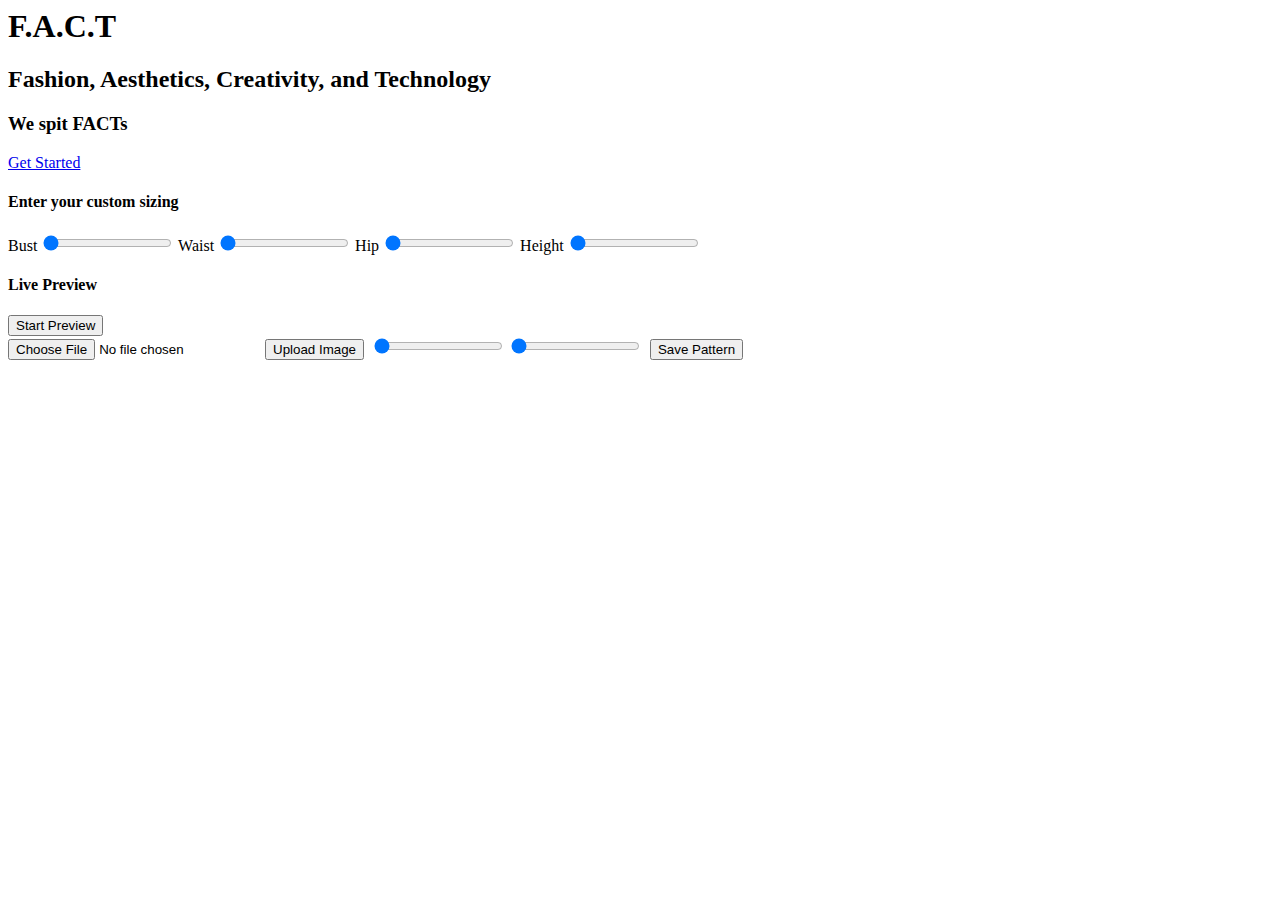
==== frontend/index.html @ d7fb8952 "Merge branch 'main' of https://github.com/Blobtoe/F.A.C.T djkjkj" ====
<html>
    <head>
        <script src="stencilCalculations.js"></script>
        <script src="https://cdn.socket.io/4.8.1/socket.io.min.js" integrity="sha384-mkQ3/7FUtcGyoppY6bz/PORYoGqOl7/aSUMn2ymDOJcapfS6PHqxhRTMh1RR0Q6+" crossorigin="anonymous"></script>
        <script src="videoReceiver.js"></script>
        <script src="imageTiling.js"></script>
        <script src="https://unpkg.com/@tailwindcss/browser@4"></script>
    </head>

    <body class="bg-[#fdc5f5]">
        <div id="home" class="h-screen text-center">
            <h1 class="text-9xl text-center pt-70">
                F.A.C.T
            </h1>
            <h2 class="text-7xl">
                Fashion, Aesthetics, Creativity, and Technology
            </h2>
            <h3 class="text-5xl py-10">
                We spit FACTs
            </h3>
            <a href="#sizing" class="text-4xl border-2 rounded border-[#b388eb] bg-[#b388eb]">
                Get Started
            </a>
        </div>


        <div id="sizing" class="text-center h-screen">
            <h4 class="text-4xl text-center pt-10">
                Enter your custom sizing
            </h4>
            <div class="px-50">
                <label for="bust">Bust</label>
                <input class="w-full mb-10" type="range" id="bust" name="bust" min="28" max="60" value="28">
                <label for="waist">Waist</label>
                <input class="w-full mb-10" type="range" id="waist" name="waist" min="20" max="50" value="20">
                <label for="hip">Hip</label>
                <input class="w-full mb-10" type="range" id="hip" name="hip" min="30" max="60" value="30">
                <label for="height">Height</label>
                <input class="w-full" type="range" id="height" name="height" min="4" max="7" value="4">
            </div>
        </div>


        <div id="preview" class="h-screen">
            <h4 class="text-4xl text-center pt-10">
                Live Preview
            </h4>
            <button onclick="startCamera()">Start Preview</button>
            <img id="video" src="">
        </div>


        <div id="tiling" class="h-screen">
            <input type="file" id="file_upload" accept="image/*">
            <button onclick="uploadImage()">Upload Image</button>
            <img id="tile_base" src="">
            <input type="range" id="tile_x" name="tile_x" min="1" max="5" value="1" onchange="updateTile()">
            <input type="range" id="tile_y" name="tile_y" min="1" max="5" value="1" onchange="updateTile()">
            <img id="tile_image" src="">
            <button onclick="savePattern()">Save Pattern</button>
        </div>
    </body>
</html>

<style>
    html {
        scroll-behavior: smooth;
    }
</style>
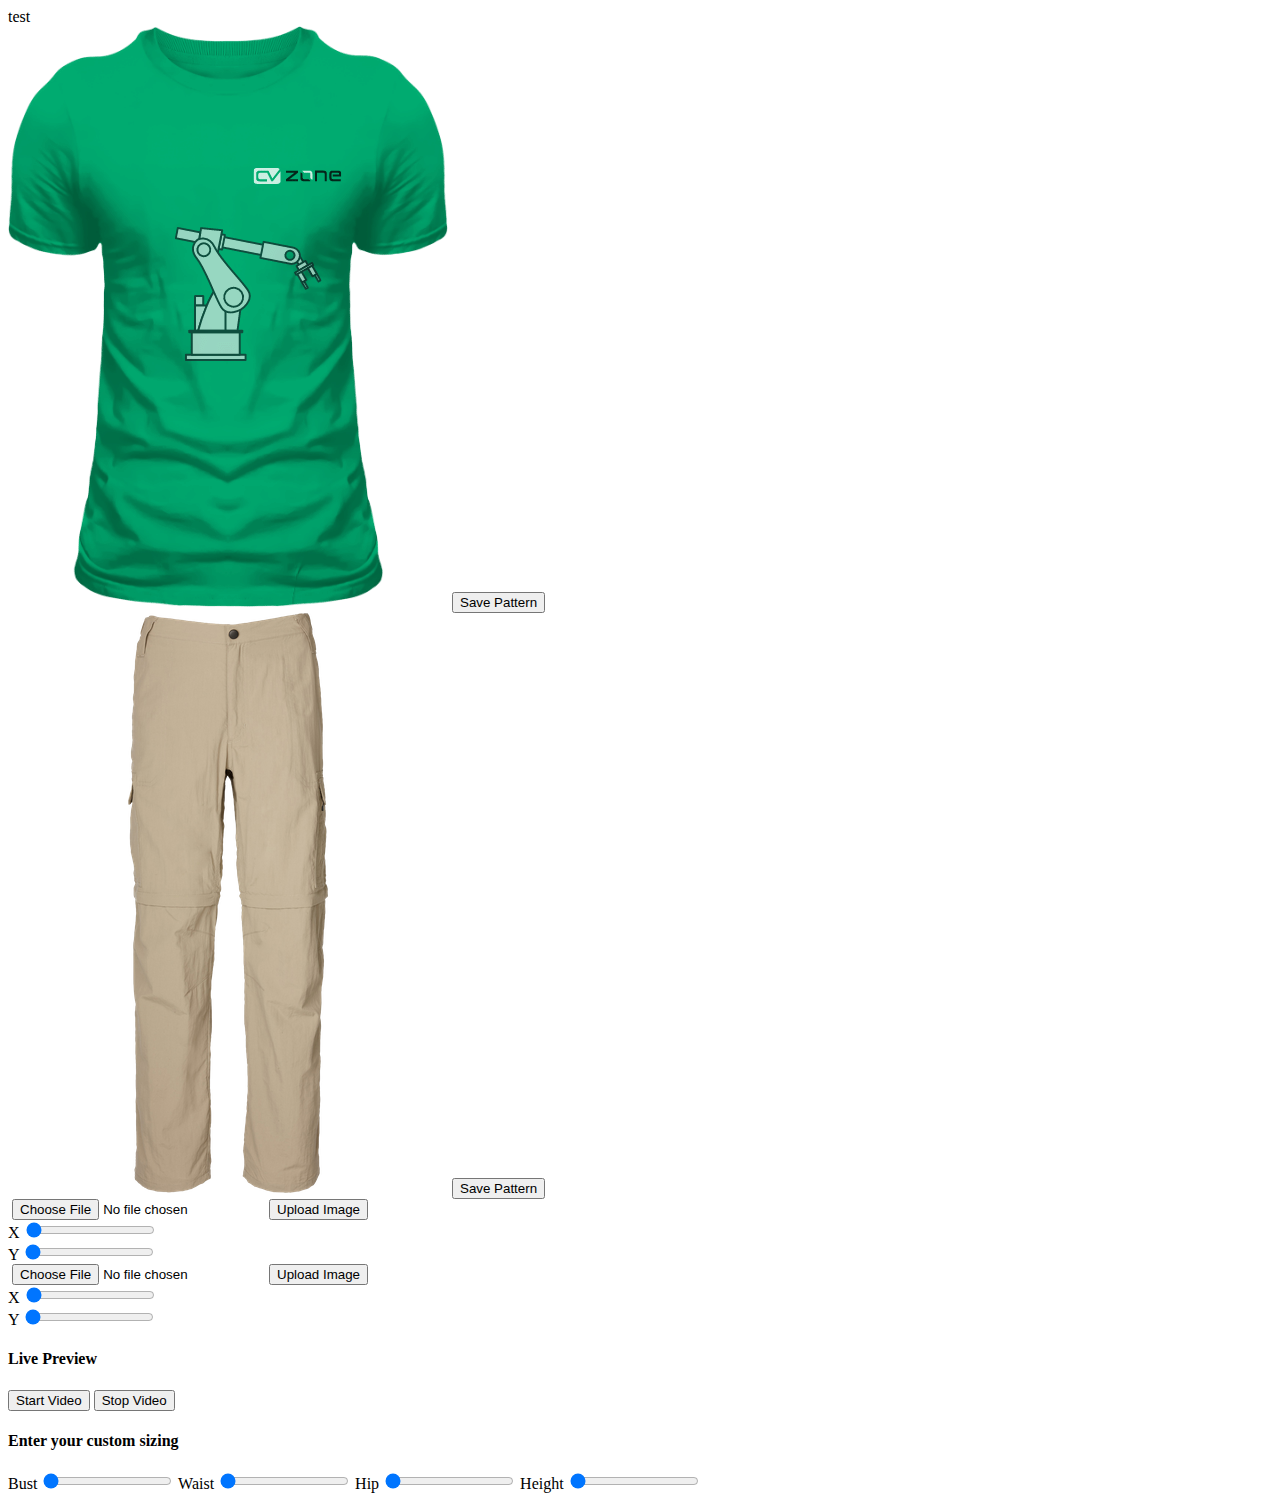
==== commit 65fa89a0: "Merge branch 'main' of https://github.com/Blobtoe/F.A.C.T" ====
--- a/frontend/index.html
+++ b/frontend/index.html
@@ -9,7 +9,23 @@
 
     <body class="bg-[#fdc5f5]">
         <div id="home" class="h-screen text-center">
-            <h1 class="text-9xl text-center pt-70">
+
+            <div>
+                <div>
+                    <!-- left -->
+                </div>
+                <div>
+                    <!-- right -->
+                     <div>
+                        <div>test</div>
+                     </div>
+                     <div>
+
+                     </div>
+                </div>
+            </div>
+
+            <!-- <h1 class="text-9xl text-center pt-70">
                 F.A.C.T
             </h1>
             <h2 class="text-7xl">
@@ -20,9 +36,67 @@
             </h3>
             <a href="#sizing" class="text-4xl border-2 rounded border-[#b388eb] bg-[#b388eb]">
                 Get Started
-            </a>
+            </a> -->
         </div>
 
+        <!-- 2x2 grid  -->
+        <div id="tiling" class="h-screen flex flex-row">
+            <div class="flex flex-col h-full w-1/3">
+                <div class="flex flex-col justify-center">
+                    <img id="shirt_image" class="m-auto max-h-80 max-w-full" src="assets/shirt.png">
+                    <button onclick="saveShirt()" class="">Save Pattern</button>
+                </div>
+                <div class="flex flex-col justify-center">
+                    <img id="pants_image" class="m-auto max-h-80 max-w-full" src="assets/pants.png">
+                    <button onclick="savePants()" class="text-center">Save Pattern</button>
+                </div>
+            </div>
+            <div>
+                <div class="flex flex-row items-center h-80">
+                    <div class="flex flex-col mr-10">
+                        <img id="tile_base_shirt" class="h-40" src="">
+                        <input type="file" id="tile_upload_shirt" accept="image/*">
+                        <button onclick="uploadShirt()">Upload Image</button>
+                    </div>
+                    <div class="flex flex-col">
+                        <div>
+                            <label for="tile_x_shirt">X</label>
+                            <input type="range" id="tile_x_shirt" name="tile_x_shirt" min="1" max="5" value="1" onchange="updateShirtTile()">
+                        </div>
+                        <div>
+                            <label for="tile_y_shirt">Y</label>
+                            <input type="range" id="tile_y_shirt" name="tile_y_shirt" min="1" max="5" value="1" onchange="updateShirtTile()">
+                        </div>
+                    </div>
+                </div>
+                <div class="flex flex-row items-center h-80">
+                    <div class="flex flex-col mr-10">
+                        <img id="tile_base_pants" class="h-40" src="">
+                        <input type="file" id="tile_upload_pants" accept="image/*">
+                        <button onclick="uploadPants()">Upload Image</button>
+                    </div>
+                    <div class="flex flex-col">
+                        <div>
+                            <label for="tile_x_pants">X</label>
+                            <input type="range" id="tile_x_pants" name="tile_x_pants" min="1" max="5" value="1" onchange="updatePantsTile()">
+                        </div>
+                        <div>
+                            <label for="tile_y_pants">Y</label>
+                            <input type="range" id="tile_y_pants" name="tile_y_pants" min="1" max="5" value="1" onchange="updatePantsTile()">
+                        </div>
+                    </div>
+                </div>
+            </div>
+        </div>
+
+        <div id="preview" class="h-screen w-1/4">
+            <h4 class="text-4xl text-center pt-10">
+                Live Preview
+            </h4>
+            <button onclick="startCamera()">Start Video</button>
+            <button onclick="stopCamera()">Stop Video</button>
+            <img id="video" src="">
+        </div>
 
         <div id="sizing" class="text-center h-screen">
             <h4 class="text-4xl text-center pt-10">
@@ -40,25 +114,6 @@
             </div>
         </div>
 
-
-        <div id="preview" class="h-screen">
-            <h4 class="text-4xl text-center pt-10">
-                Live Preview
-            </h4>
-            <button onclick="startCamera()">Start Preview</button>
-            <img id="video" src="">
-        </div>
-
-
-        <div id="tiling" class="h-screen">
-            <input type="file" id="file_upload" accept="image/*">
-            <button onclick="uploadImage()">Upload Image</button>
-            <img id="tile_base" src="">
-            <input type="range" id="tile_x" name="tile_x" min="1" max="5" value="1" onchange="updateTile()">
-            <input type="range" id="tile_y" name="tile_y" min="1" max="5" value="1" onchange="updateTile()">
-            <img id="tile_image" src="">
-            <button onclick="savePattern()">Save Pattern</button>
-        </div>
     </body>
 </html>
 
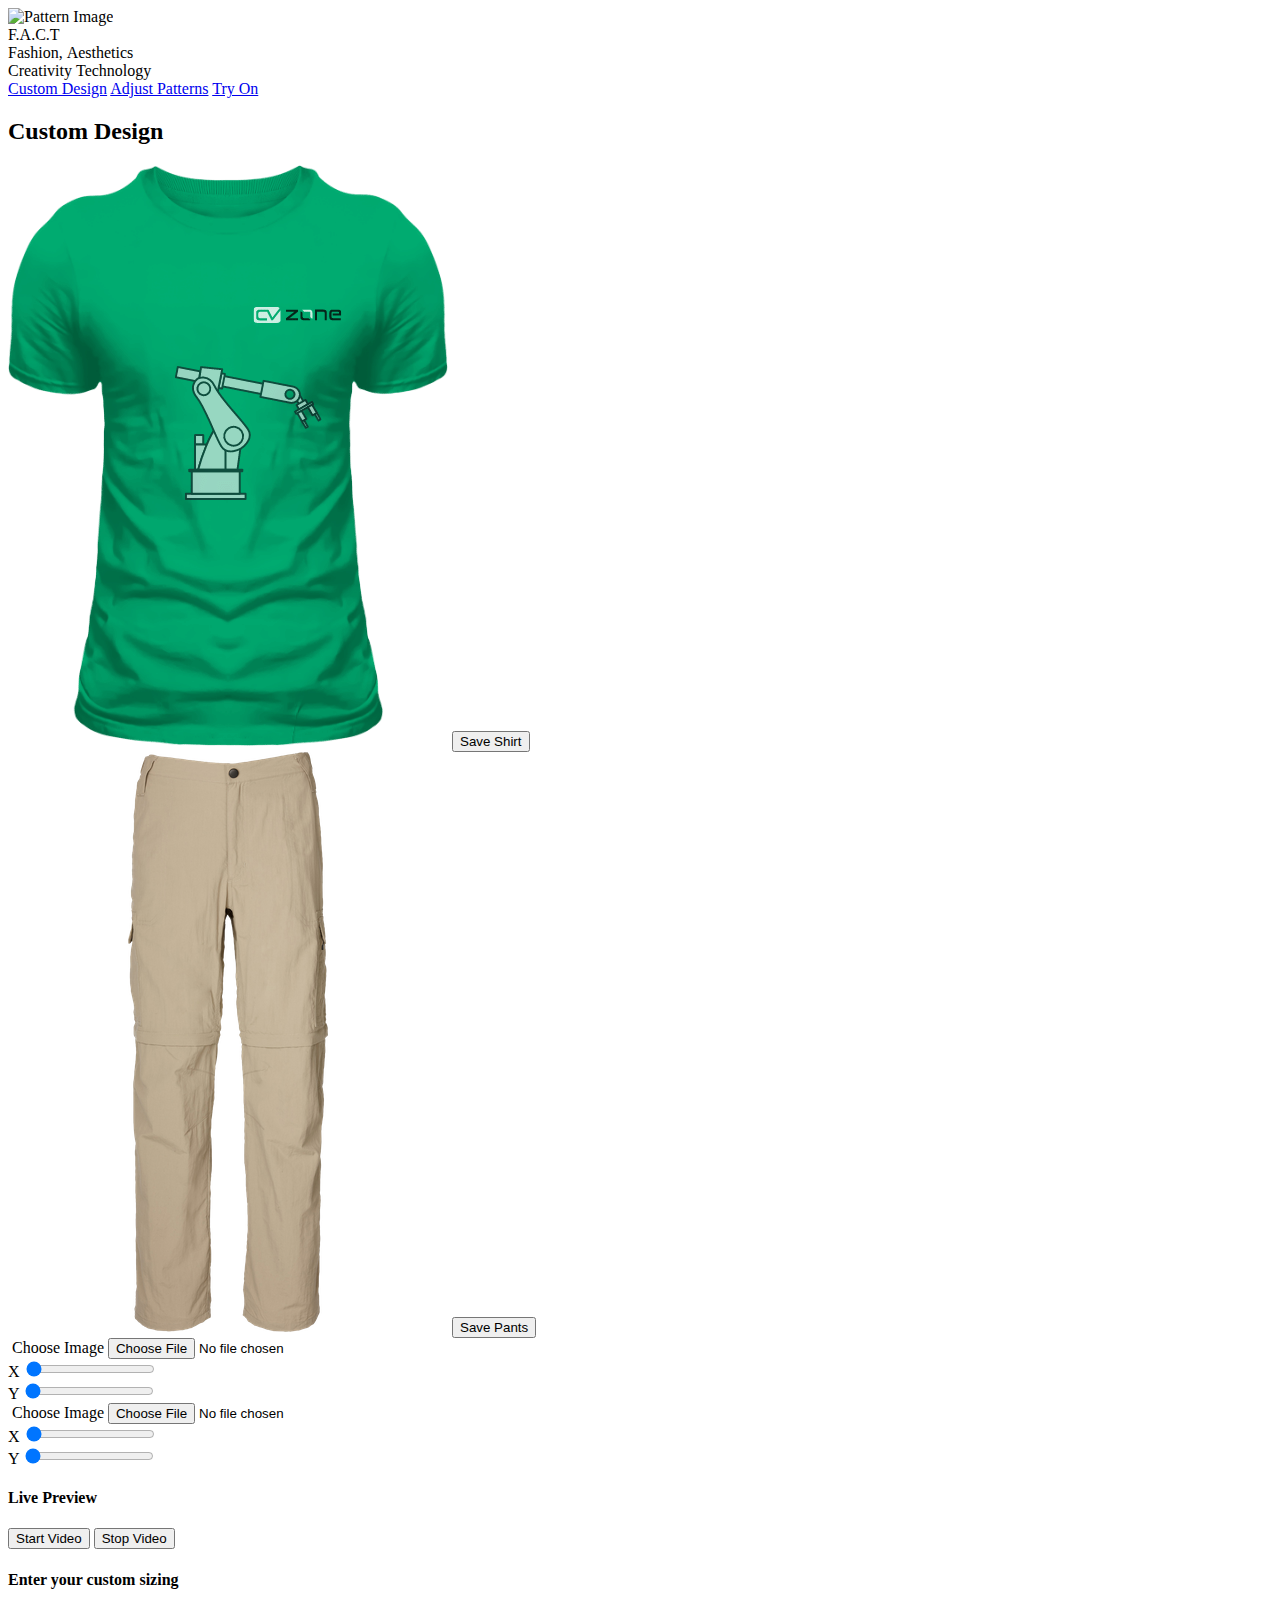
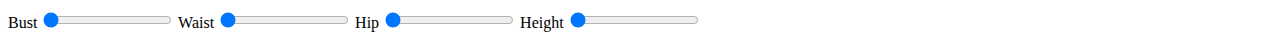
==== commit 1c919593: "frontend update" ====
--- a/frontend/index.html
+++ b/frontend/index.html
@@ -5,90 +5,86 @@
         <script src="videoReceiver.js"></script>
         <script src="imageTiling.js"></script>
         <script src="https://unpkg.com/@tailwindcss/browser@4"></script>
+        <link rel="stylesheet" href="home.css">
     </head>
 
-    <body class="bg-[#fdc5f5]">
-        <div id="home" class="h-screen text-center">
+    <body class="bg-[#ff82b2]">
+        <div id="home">
 
-            <div>
-                <div>
-                    <!-- left -->
+            <div class="container">
+                <div class="image-container">
+                    <img src="assets/icon.png" alt="Pattern Image">
+                    <div class="heart-icon"></div>
                 </div>
-                <div>
-                    <!-- right -->
-                     <div>
-                        <div>test</div>
-                     </div>
-                     <div>
-
-                     </div>
+                <div class="title-container">
+                    <div class="title">F.A.C.T</div>
+                    <div class="subtitle">
+                        Fashion,&nbsp;Aesthetics<br>Creativity&nbsp;Technology
+                    </div>
                 </div>
             </div>
-
-            <!-- <h1 class="text-9xl text-center pt-70">
-                F.A.C.T
-            </h1>
-            <h2 class="text-7xl">
-                Fashion, Aesthetics, Creativity, and Technology
-            </h2>
-            <h3 class="text-5xl py-10">
-                We spit FACTs
-            </h3>
-            <a href="#sizing" class="text-4xl border-2 rounded border-[#b388eb] bg-[#b388eb]">
-                Get Started
-            </a> -->
+            <div class="button-container">
+                <a href="#tiling" class="button">Custom Design</a>
+                <a href="#" class="button">Adjust&nbsp;Patterns</a>
+                <a href="#" class="button">Try&nbsp;On</a>
+            </div>
         </div>
 
         <!-- 2x2 grid  -->
-        <div id="tiling" class="h-screen flex flex-row">
-            <div class="flex flex-col h-full w-1/3">
-                <div class="flex flex-col justify-center">
-                    <img id="shirt_image" class="m-auto max-h-80 max-w-full" src="assets/shirt.png">
-                    <button onclick="saveShirt()" class="">Save Pattern</button>
+        <div id="tiling" class="bg-[#bb82b2]">
+            <h2 class="text-6xl text-center">Custom Design</h2>
+            <div class="h-screen flex flex-row">
+                <div class="flex flex-col h-full w-1/3">
+                    <div class="flex flex-col justify-center">
+                        <img id="shirt_image" class="m-auto max-h-80 max-w-full" src="assets/shirt.png">
+                        <button onclick="saveShirt()" class="text-center bg-[#ffb6c1] m-auto p-1 rounded-lg my-2">Save Shirt</button>
+                    </div>
+                    <div class="flex flex-col justify-center">
+                        <img id="pants_image" class="m-auto max-h-80 max-w-full" src="assets/pants.png">
+                        <button onclick="savePants()" class="text-center bg-[#ffb6c1] m-auto p-1 rounded-lg mt-2">Save Pants</button>
+                    </div>
                 </div>
-                <div class="flex flex-col justify-center">
-                    <img id="pants_image" class="m-auto max-h-80 max-w-full" src="assets/pants.png">
-                    <button onclick="savePants()" class="text-center">Save Pattern</button>
-                </div>
-            </div>
-            <div>
-                <div class="flex flex-row items-center h-80">
-                    <div class="flex flex-col mr-10">
-                        <img id="tile_base_shirt" class="h-40" src="">
-                        <input type="file" id="tile_upload_shirt" accept="image/*">
-                        <button onclick="uploadShirt()">Upload Image</button>
+                <div>
+                    <div class="flex flex-row items-center h-80">
+                        <div class="flex flex-col mr-10">
+                            <img id="tile_base_shirt" class="h-50 w-50 border-red-500 border-2" src="">
+                            <label for="tile_upload_shirt" class="text-center bg-[#ffb6c1] rounded-lg mx-5 my-2">Choose Image</label>
+                            <input type="file" id="tile_upload_shirt" class="hidden" accept="image/*" onchange="uploadShirt()">
+                            <!-- <button onclick="uploadShirt()">Tile Image</button> -->
+                        </div>
+                        <div class="flex flex-col bg-[#ffb6c1] rounded-lg p-5">
+                            <div class="pb-2">
+                                <label for="tile_x_shirt">X</label>
+                                <input type="range" id="tile_x_shirt" name="tile_x_shirt" min="1" max="5" value="1" onchange="updateShirtTile()">
+                            </div>
+                            <div>
+                                <label for="tile_y_shirt">Y</label>
+                                <input type="range" id="tile_y_shirt" name="tile_y_shirt" min="1" max="5" value="1" onchange="updateShirtTile()">
+                            </div>
+                        </div>
                     </div>
-                    <div class="flex flex-col">
-                        <div>
-                            <label for="tile_x_shirt">X</label>
-                            <input type="range" id="tile_x_shirt" name="tile_x_shirt" min="1" max="5" value="1" onchange="updateShirtTile()">
+                    <div class="flex flex-row items-center h-80">
+                        <div class="flex flex-col mr-10">
+                            <img id="tile_base_pants" class="h-50 w-50 border-red-500 border-2" src="">
+                            <label for="tile_upload_pants" class="text-center bg-[#ffb6c1] rounded-lg mx-5 my-2">Choose Image</label>
+                            <input type="file" id="tile_upload_pants" accept="image/*" onchange="uploadPants()" class="hidden">
+                            <!-- <button onclick="uploadPants()">Upload Image</button> -->
                         </div>
-                        <div>
-                            <label for="tile_y_shirt">Y</label>
-                            <input type="range" id="tile_y_shirt" name="tile_y_shirt" min="1" max="5" value="1" onchange="updateShirtTile()">
+                        <div class="flex flex-col bg-[#ffb6c1] rounded-lg p-5">
+                            <div>
+                                <label for="tile_x_pants">X</label>
+                                <input type="range" id="tile_x_pants" name="tile_x_pants" min="1" max="5" value="1" onchange="updatePantsTile()">
+                            </div>
+                            <div>
+                                <label for="tile_y_pants">Y</label>
+                                <input type="range" id="tile_y_pants" name="tile_y_pants" min="1" max="5" value="1" onchange="updatePantsTile()">
+                            </div>
                         </div>
                     </div>
                 </div>
-                <div class="flex flex-row items-center h-80">
-                    <div class="flex flex-col mr-10">
-                        <img id="tile_base_pants" class="h-40" src="">
-                        <input type="file" id="tile_upload_pants" accept="image/*">
-                        <button onclick="uploadPants()">Upload Image</button>
-                    </div>
-                    <div class="flex flex-col">
-                        <div>
-                            <label for="tile_x_pants">X</label>
-                            <input type="range" id="tile_x_pants" name="tile_x_pants" min="1" max="5" value="1" onchange="updatePantsTile()">
-                        </div>
-                        <div>
-                            <label for="tile_y_pants">Y</label>
-                            <input type="range" id="tile_y_pants" name="tile_y_pants" min="1" max="5" value="1" onchange="updatePantsTile()">
-                        </div>
-                    </div>
-                </div>
-            </div>
+            </div>    
         </div>
-
+        
         <div id="preview" class="h-screen w-1/4">
             <h4 class="text-4xl text-center pt-10">
                 Live Preview
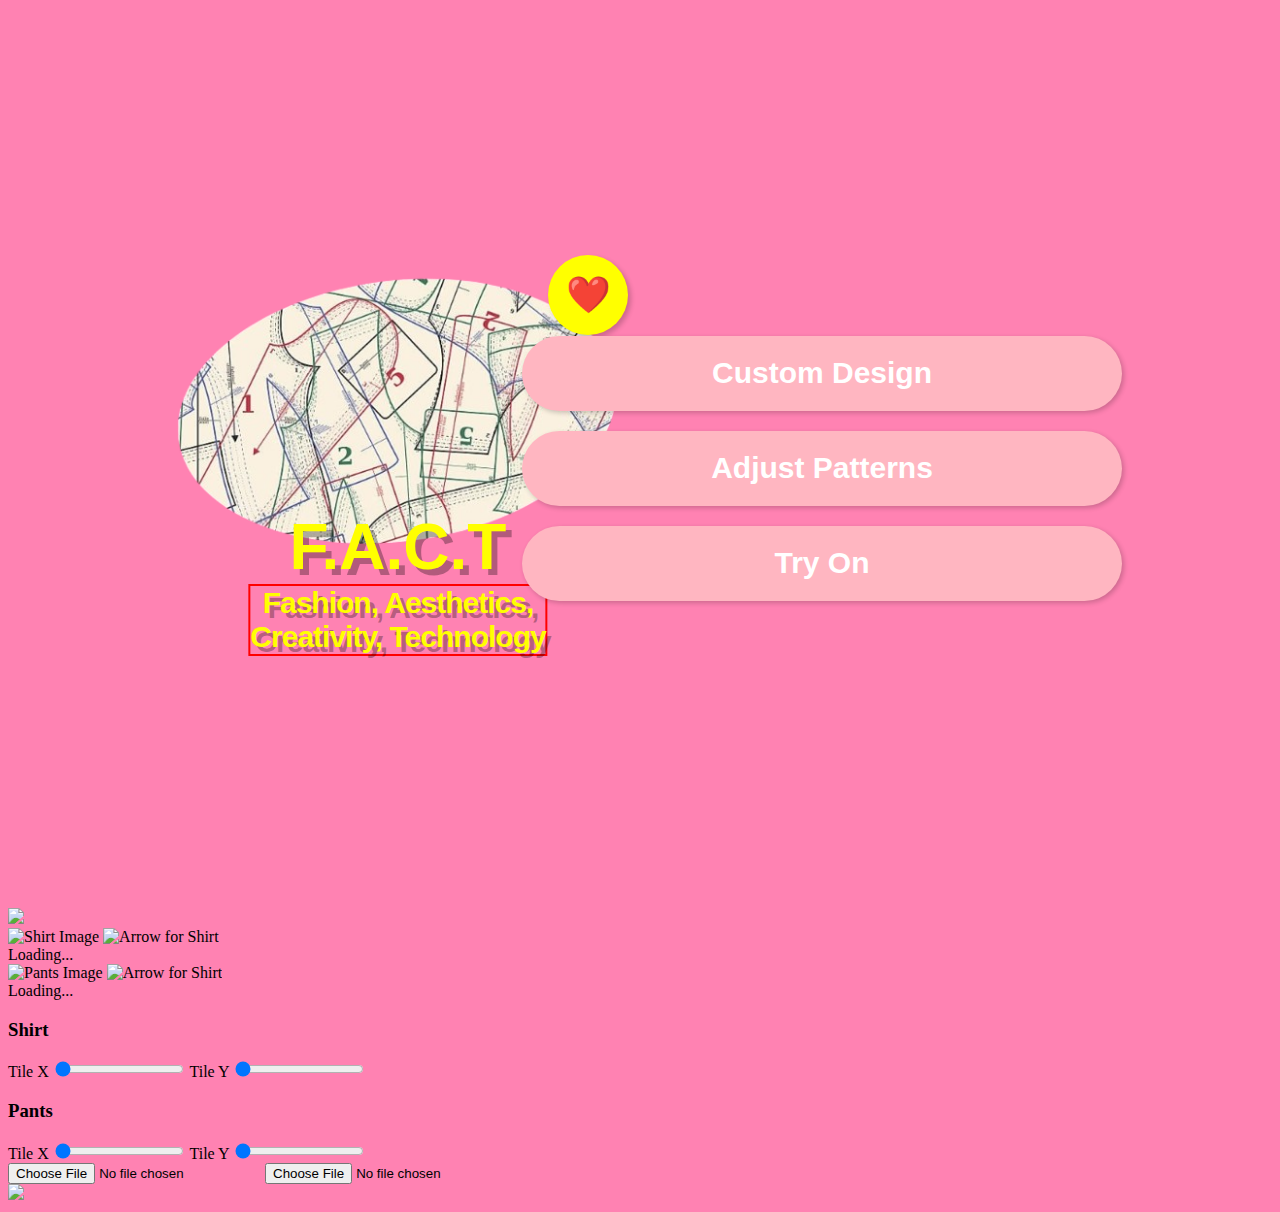
==== commit b466cab5: "adding dividers" ====
--- a/frontend/index.html
+++ b/frontend/index.html
@@ -1,120 +1,86 @@
-<html>
-    <head>
-        <script src="stencilCalculations.js"></script>
-        <script src="https://cdn.socket.io/4.8.1/socket.io.min.js" integrity="sha384-mkQ3/7FUtcGyoppY6bz/PORYoGqOl7/aSUMn2ymDOJcapfS6PHqxhRTMh1RR0Q6+" crossorigin="anonymous"></script>
-        <script src="videoReceiver.js"></script>
-        <script src="imageTiling.js"></script>
-        <script src="https://unpkg.com/@tailwindcss/browser@4"></script>
-        <link rel="stylesheet" href="home.css">
-    </head>
-
-    <body class="bg-[#ff82b2]">
-        <div id="home">
-
-            <div class="container">
-                <div class="image-container">
-                    <img src="assets/icon.png" alt="Pattern Image">
-                    <div class="heart-icon"></div>
-                </div>
-                <div class="title-container">
-                    <div class="title">F.A.C.T</div>
-                    <div class="subtitle">
-                        Fashion,&nbsp;Aesthetics<br>Creativity&nbsp;Technology
-                    </div>
-                </div>
-            </div>
-            <div class="button-container">
-                <a href="#tiling" class="button">Custom Design</a>
-                <a href="#" class="button">Adjust&nbsp;Patterns</a>
-                <a href="#" class="button">Try&nbsp;On</a>
+<!DOCTYPE html>
+<html lang="en">
+<head>
+  <link href="https://fonts.googleapis.com/css2?family=Caveat&display=swap" rel="stylesheet">
+  <link rel="stylesheet" href="home.css">
+  <link rel="stylesheet" href="wardrobe.css">
+  <meta charset="UTF-8">
+  <title>Shirt & Pants on a Person</title>
+</head>
+<body>
+  <div id="home">
+    <div class="container">
+        <div class="image-container">
+            <img src="assets/icon.png" alt="Pattern Image">
+            <div class="heart-icon"></div>
+        </div>
+        <div class="title-container">
+            <div class="title">F.A.C.T</div>
+            <div class="subtitle">
+                Fashion, Aesthetics,<br>Creativity, Technology
             </div>
         </div>
+    </div>
+    <div class="button-container">
+        <a href="#wardrobe" class="button">Custom Design</a>
+        <a href="#" class="button">Adjust&nbsp;Patterns</a>
+        <a href="#" class="button">Try&nbsp;On</a>
+    </div>
+</div>
 
-        <!-- 2x2 grid  -->
-        <div id="tiling" class="bg-[#bb82b2]">
-            <h2 class="text-6xl text-center">Custom Design</h2>
-            <div class="h-screen flex flex-row">
-                <div class="flex flex-col h-full w-1/3">
-                    <div class="flex flex-col justify-center">
-                        <img id="shirt_image" class="m-auto max-h-80 max-w-full" src="assets/shirt.png">
-                        <button onclick="saveShirt()" class="text-center bg-[#ffb6c1] m-auto p-1 rounded-lg my-2">Save Shirt</button>
-                    </div>
-                    <div class="flex flex-col justify-center">
-                        <img id="pants_image" class="m-auto max-h-80 max-w-full" src="assets/pants.png">
-                        <button onclick="savePants()" class="text-center bg-[#ffb6c1] m-auto p-1 rounded-lg mt-2">Save Pants</button>
-                    </div>
-                </div>
-                <div>
-                    <div class="flex flex-row items-center h-80">
-                        <div class="flex flex-col mr-10">
-                            <img id="tile_base_shirt" class="h-50 w-50 border-red-500 border-2" src="">
-                            <label for="tile_upload_shirt" class="text-center bg-[#ffb6c1] rounded-lg mx-5 my-2">Choose Image</label>
-                            <input type="file" id="tile_upload_shirt" class="hidden" accept="image/*" onchange="uploadShirt()">
-                            <!-- <button onclick="uploadShirt()">Tile Image</button> -->
-                        </div>
-                        <div class="flex flex-col bg-[#ffb6c1] rounded-lg p-5">
-                            <div class="pb-2">
-                                <label for="tile_x_shirt">X</label>
-                                <input type="range" id="tile_x_shirt" name="tile_x_shirt" min="1" max="5" value="1" onchange="updateShirtTile()">
-                            </div>
-                            <div>
-                                <label for="tile_y_shirt">Y</label>
-                                <input type="range" id="tile_y_shirt" name="tile_y_shirt" min="1" max="5" value="1" onchange="updateShirtTile()">
-                            </div>
-                        </div>
-                    </div>
-                    <div class="flex flex-row items-center h-80">
-                        <div class="flex flex-col mr-10">
-                            <img id="tile_base_pants" class="h-50 w-50 border-red-500 border-2" src="">
-                            <label for="tile_upload_pants" class="text-center bg-[#ffb6c1] rounded-lg mx-5 my-2">Choose Image</label>
-                            <input type="file" id="tile_upload_pants" accept="image/*" onchange="uploadPants()" class="hidden">
-                            <!-- <button onclick="uploadPants()">Upload Image</button> -->
-                        </div>
-                        <div class="flex flex-col bg-[#ffb6c1] rounded-lg p-5">
-                            <div>
-                                <label for="tile_x_pants">X</label>
-                                <input type="range" id="tile_x_pants" name="tile_x_pants" min="1" max="5" value="1" onchange="updatePantsTile()">
-                            </div>
-                            <div>
-                                <label for="tile_y_pants">Y</label>
-                                <input type="range" id="tile_y_pants" name="tile_y_pants" min="1" max="5" value="1" onchange="updatePantsTile()">
-                            </div>
-                        </div>
-                    </div>
-                </div>
-            </div>    
-        </div>
-        
-        <div id="preview" class="h-screen w-1/4">
-            <h4 class="text-4xl text-center pt-10">
-                Live Preview
-            </h4>
-            <button onclick="startCamera()">Start Video</button>
-            <button onclick="stopCamera()">Stop Video</button>
-            <img id="video" src="">
-        </div>
+<div id="divider">
+  <img src="assets/divider.png">
+</div>
 
-        <div id="sizing" class="text-center h-screen">
-            <h4 class="text-4xl text-center pt-10">
-                Enter your custom sizing
-            </h4>
-            <div class="px-50">
-                <label for="bust">Bust</label>
-                <input class="w-full mb-10" type="range" id="bust" name="bust" min="28" max="60" value="28">
-                <label for="waist">Waist</label>
-                <input class="w-full mb-10" type="range" id="waist" name="waist" min="20" max="50" value="20">
-                <label for="hip">Hip</label>
-                <input class="w-full mb-10" type="range" id="hip" name="hip" min="30" max="60" value="30">
-                <label for="height">Height</label>
-                <input class="w-full" type="range" id="height" name="height" min="4" max="7" value="4">
-            </div>
-        </div>
+<div id="wardrobe">
+  <div class="left-container">
+    <!-- Person Container: Shirt on top, Pants on bottom -->
+    <div class="person-container">
+      <div class="image-wrapper">
+        <img id="shirt_image" class="display-image" src="assets/white-shirt.png" alt="Shirt Image" onclick="document.getElementById('tile_upload_shirt').click();">
+        <img class="arrow-image" src="assets/arrow.png" alt="Arrow for Shirt" onclick="saveShirt()">
+        <div id="loading_shirt" class="loading-indicator">Loading...</div>
+      </div>
+      <div class="image-wrapper">
+        <img id="pants_image" class="display-image" src="assets/white-pants.png" alt="Pants Image" onclick="document.getElementById('tile_upload_pants').click();">
+        <img class="arrow-image" src="assets/arrow.png" alt="Arrow for Shirt" onclick="savePants()">
+        <div id="loading_pants" class="loading-indicator">Loading...</div>
+      </div>
+    </div>
+    <!-- Slider controls for both Shirt and Pants -->
+    <div class="slider-container">
+      <div class="slider-group">
+        <h3>Shirt</h3>
+        <label for="tile_x_shirt">Tile X</label>
+        <input type="range" id="tile_x_shirt" min="1" max="5" value="1">
+        <label for="tile_y_shirt">Tile Y</label>
+        <input type="range" id="tile_y_shirt" min="1" max="5" value="1">
+      </div>
+      <div class="slider-group">
+        <h3>Pants</h3>
+        <label for="tile_x_pants">Tile X</label>
+        <input type="range" id="tile_x_pants" min="1" max="5" value="1">
+        <label for="tile_y_pants">Tile Y</label>
+        <input type="range" id="tile_y_pants" min="1" max="5" value="1">
+      </div>
+    </div>
+    <!-- Hidden file inputs -->
+    <input type="file" id="tile_upload_shirt" class="hidden-input" accept="image/*">
+    <input type="file" id="tile_upload_pants" class="hidden-input" accept="image/*">
+  </div>
+</div>
 
-    </body>
+<div id="divider">
+  <img src="assets/divider.png">
+</div>
+
+<div id="mirror">
+  
+</div>
+
+  <!-- Import Socket.io from CDN -->
+  <script src="https://cdn.socket.io/4.8.1/socket.io.min.js" integrity="sha384-mkQ3/7FUtcGyoppY6bz/PORYoGqOl7/aSUMn2ymDOJcapfS6PHqxhRTMh1RR0Q6+" crossorigin="anonymous"></script>
+  <script src="imageTiling.js"></script>
+  <script src="videoReceiver.js"></script>
+</body>
 </html>
-
-<style>
-    html {
-        scroll-behavior: smooth;
-    }
-</style>--- a/frontend/home.css
+++ b/frontend/home.css
@@ -0,0 +1,105 @@
+html {
+    background-color: #ff82b2;
+    scroll-behavior: smooth;
+}
+
+#home {
+    font-family: Arial, sans-serif;
+    display: flex;
+    justify-content: space-between;
+    align-items: center;
+    height: 100vh;
+    /* padding: 0 100px; */
+}
+.container {
+    position: relative;
+    width: 600px;
+    margin-top: -50px; /* Moves everything up */
+}
+.image-container {
+    position: relative;
+    display: inline-block;
+   
+     /* Moves only the pattern image to the right */
+}
+.image-container img {
+    width: 100%; 
+    margin-top: -50px;
+    border-radius: 50%;
+    margin-left: 100px;
+}
+.heart-icon {
+    position: absolute;
+    top: -5px;
+    right: -20px; /* Moves the icon slightly to the right */
+    background: yellow;
+    border-radius: 50%;
+    padding: 25px;
+    font-size: 36px;
+    display: flex;
+    align-items: center;
+    justify-content: center;
+    width: 30px;
+    height: 30px;
+    box-shadow: 3px 3px 5px rgba(0, 0, 0, 0.2);
+}
+.heart-icon::before {
+    content: "❤️";
+}
+.title-container {
+    position: absolute;
+    bottom: -50px;
+    left: 65%;
+    transform: translateX(-50%);
+    text-align: center;
+}
+.title {
+    font-size: 64px;
+    font-weight: bold;
+    color: yellow;
+    text-shadow: 6px 6px 0px rgba(0, 0, 0, 0.3);
+}
+
+.subtitle {
+    font-size: 30px;
+    font-weight: bold;
+    color: yellow;
+    text-shadow: 5px 5px 0px rgba(0, 0, 0, 0.3);
+    border: 2px solid red;
+    white-space: nowrap;
+    letter-spacing: -1px;
+}
+.button-container {
+    display: flex;
+    flex-direction: column;
+    justify-content: center;
+    align-items: center;
+    gap: 20px;
+    margin-top: 20px;
+    width: 300px;
+    transform: translateX(-300px);
+}
+.button {
+    display: flex; 
+    align-items: center; /* Centers text vertically */
+    justify-content: center; /* Centers text horizontally */
+    background: #ffb6c1;
+    width: 600px;
+    height: 75px;
+    /* padding: 35px 200px; */
+    font-size: 30px;
+    font-weight: bold;
+    color: white;
+    /* border: none; */
+    /* display: flex; */
+    text-decoration: none; 
+    line-height: 60px;
+    /* align-items: center; */
+    border-radius: 50px;
+    box-shadow: 2px 2px 5px rgba(0, 0, 0, 0.2);
+    cursor: pointer;
+    transition: background 0.3s ease;
+}
+.button:hover {
+    background: #ff8ea0; /* Darker shade on hover */
+}
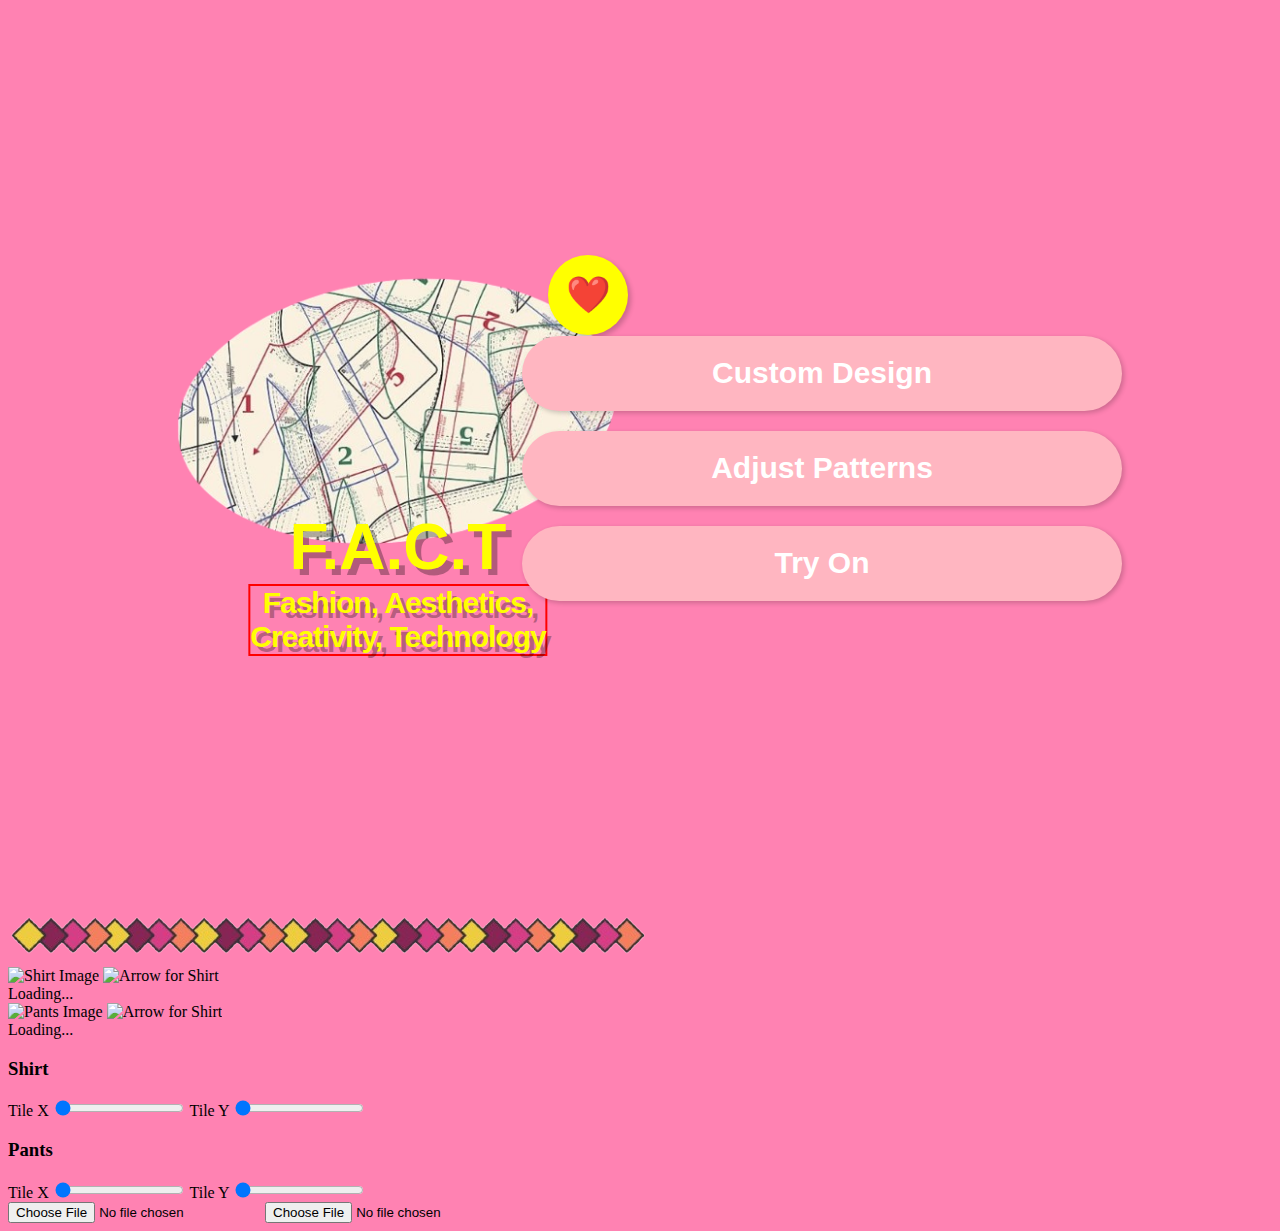
==== commit eef6e44c: "deleting second divider" ====
--- a/frontend/index.html
+++ b/frontend/index.html
@@ -70,10 +70,6 @@
   </div>
 </div>
 
-<div id="divider">
-  <img src="assets/divider.png">
-</div>
-
 <div id="mirror">
   
 </div>
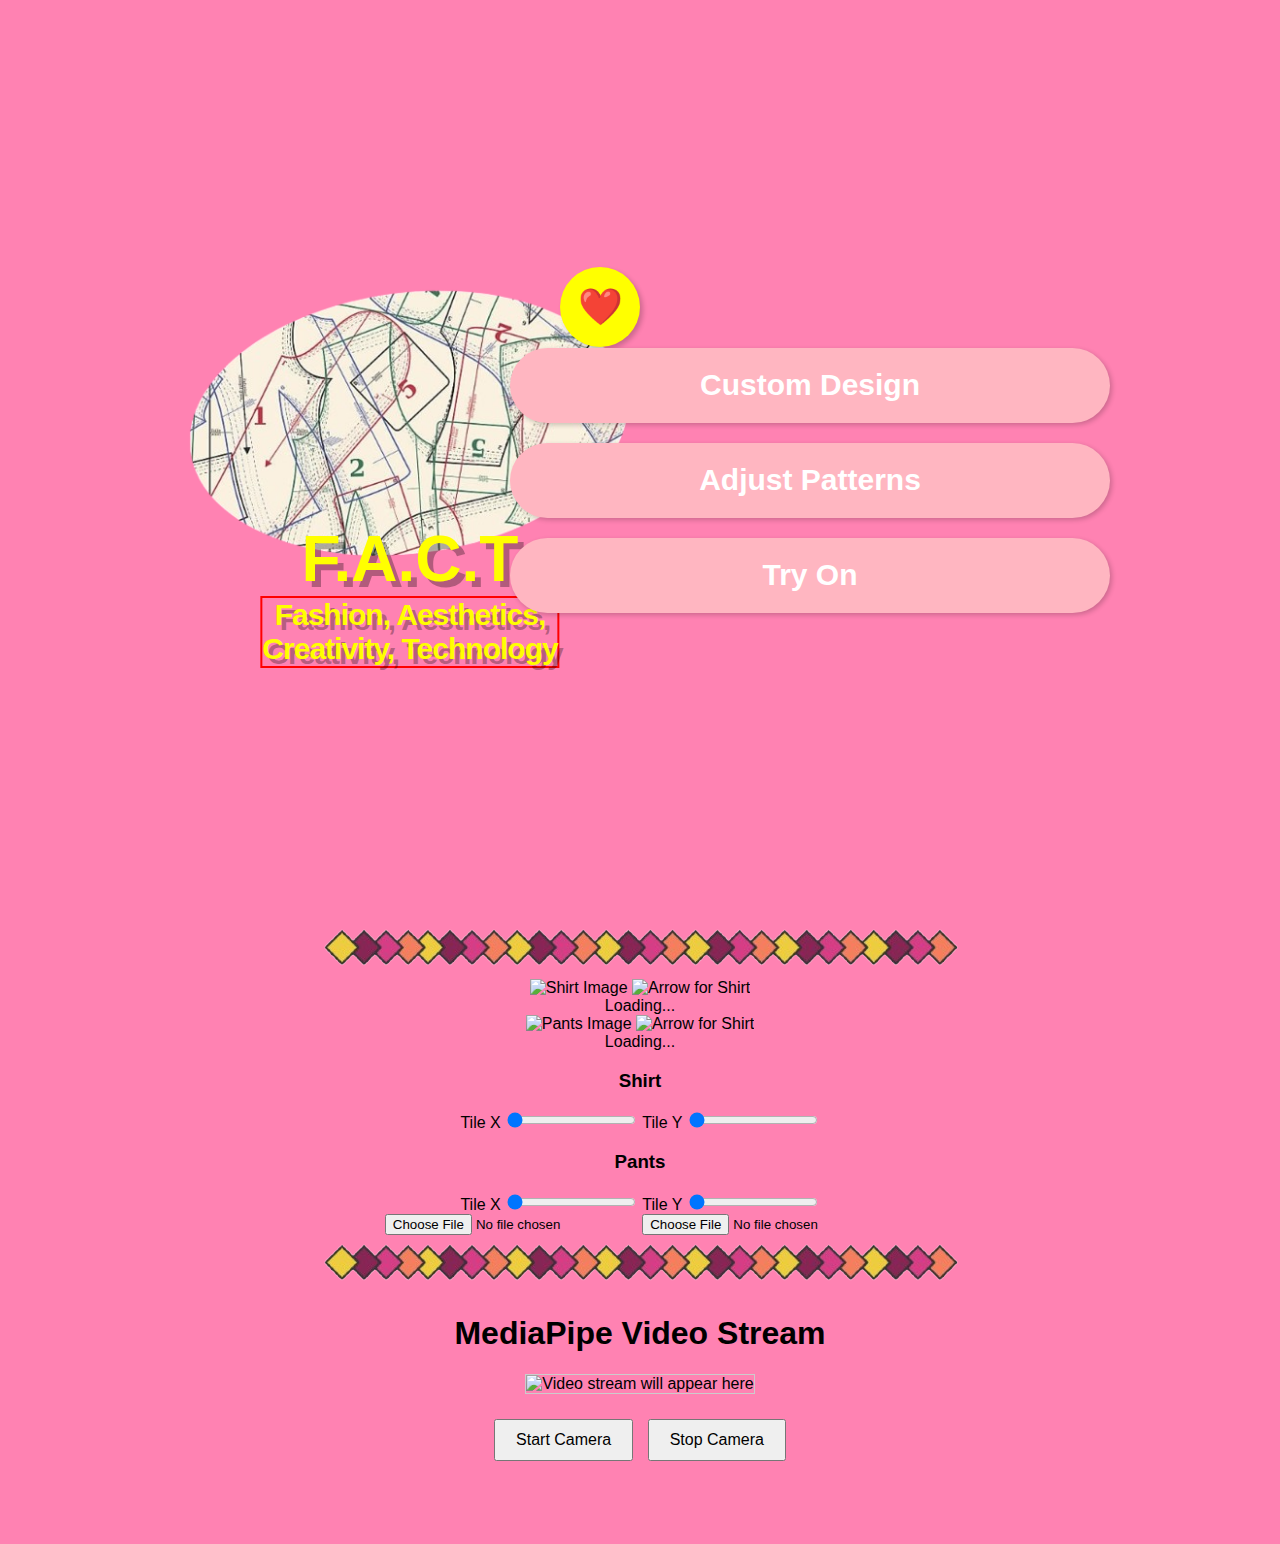
==== commit 5ca1d318: "Merge branch 'main' of https://github.com/Blobtoe/F.A.C.T # the co" ====
--- a/frontend/index.html
+++ b/frontend/index.html
@@ -4,13 +4,15 @@
   <link href="https://fonts.googleapis.com/css2?family=Caveat&display=swap" rel="stylesheet">
   <link rel="stylesheet" href="home.css">
   <link rel="stylesheet" href="wardrobe.css">
+  <link rel="stylesheet" href="carousel.css">
+  <link rel="stylesheet" href="mirror.css">
   <meta charset="UTF-8">
   <title>Shirt & Pants on a Person</title>
 </head>
 <body>
   <div id="home">
     <div class="container">
-        <div class="image-container">
+        <div class="image-container-home">
             <img src="assets/icon.png" alt="Pattern Image">
             <div class="heart-icon"></div>
         </div>
@@ -68,15 +70,110 @@
     <input type="file" id="tile_upload_shirt" class="hidden-input" accept="image/*">
     <input type="file" id="tile_upload_pants" class="hidden-input" accept="image/*">
   </div>
+
+  <div class="image-container">
+    <!-- Shirts Carousel -->
+    <!-- <h2>Shirts</h2> -->
+    <div class="wrapper" id="shirtWrapper">
+      <!-- <i id="left-shirt" class="fa-solid fa-angle-left"></i> -->
+      <ul class="carousel snaps-inline" id="shirtCarousel">
+        <!-- Shirt images will be inserted here as <li class="card media-element"> elements -->
+      </ul>
+      <!-- <i id="right-shirt" class="fa-solid fa-angle-right"></i> -->
+    </div>
+
+    <!-- Pants Carousel -->
+    <!-- <h2>Pants</h2> -->
+    <div class="wrapper" id="pantWrapper">
+      <!-- <i id="left-pant" class="fa-solid fa-angle-left"></i> -->
+      <ul class="carousel snaps-inline" id="pantCarousel">
+        <!-- Pant images will be inserted here as <li class="card media-element"> elements -->
+      </ul>
+      <!-- <i id="right-pant" class="fa-solid fa-angle-right"></i> -->
+    </div>
+  </div>
 </div>
 
+<div id="divider">
+    <img src="assets/divider.png">
+  </div>
+
 <div id="mirror">
-  
+  <!DOCTYPE html>
+<html lang="en">
+<head>
+  <meta charset="UTF-8">
+  <meta name="viewport" content="width=device-width, initial-scale=1">
+  <title>MediaPipe Video Stream</title>
+  <style>
+    body {
+      font-family: Arial, sans-serif;
+      margin: 20px;
+      text-align: center;
+    }
+    #videoStream {
+      width: 640px;
+      height: 480px;
+      border: 1px solid #ccc;
+      margin-bottom: 20px;
+    }
+    button {
+      padding: 10px 20px;
+      margin: 5px;
+      font-size: 16px;
+    }
+  </style>
+</head>
+<body>
+  <h1>MediaPipe Video Stream</h1>
+  <img id="videoStream" src="" alt="Video stream will appear here" />
+  <div>
+    <button onclick="startCamera()">Start Camera</button>
+    <button onclick="stopCamera()">Stop Camera</button>
+  </div>
+
+  <!-- Socket.IO client library -->
+  <script src="https://cdnjs.cloudflare.com/ajax/libs/socket.io/4.6.1/socket.io.min.js"></script>
+  <script>
+    // Connect to the backend (assumes same host and port 5000)
+    const socket = io();
+
+    socket.on('connect', () => {
+      console.log('Connected to the Flask SocketIO backend.');
+    });
+
+    // Listen for 'frame' events from the backend and update the video stream image
+    socket.on('frame', (data) => {
+      const imgElement = document.getElementById('videoStream');
+      // Prepend the base64 string with the appropriate data URL prefix.
+      imgElement.src = 'data:image/jpeg;base64,' + data.image;
+    });
+
+    // Function to start the camera stream by calling the backend endpoint
+    function startCamera() {
+      // Variant can be 'angle' (or any other your backend supports)
+      fetch('/start_camera/angle')
+        .then(response => response.json())
+        .then(data => console.log(data))
+        .catch(error => console.error('Error starting camera:', error));
+    }
+
+    // Function to stop the camera stream by calling the backend endpoint
+    function stopCamera() {
+      fetch('/stop_camera')
+        .then(response => response.json())
+        .then(data => console.log(data))
+        .catch(error => console.error('Error stopping camera:', error));
+    }
+  </script>
+</body>
+
 </div>
 
   <!-- Import Socket.io from CDN -->
   <script src="https://cdn.socket.io/4.8.1/socket.io.min.js" integrity="sha384-mkQ3/7FUtcGyoppY6bz/PORYoGqOl7/aSUMn2ymDOJcapfS6PHqxhRTMh1RR0Q6+" crossorigin="anonymous"></script>
   <script src="imageTiling.js"></script>
   <script src="videoReceiver.js"></script>
+  <script src="carousel.js"></script>
 </body>
 </html>
--- a/frontend/home.css
+++ b/frontend/home.css
@@ -16,13 +16,13 @@
     width: 600px;
     margin-top: -50px; /* Moves everything up */
 }
-.image-container {
+.image-container-home {
     position: relative;
     display: inline-block;
    
      /* Moves only the pattern image to the right */
 }
-.image-container img {
+.image-container-home img {
     width: 100%; 
     margin-top: -50px;
     border-radius: 50%;
--- a/frontend/carousel.css
+++ b/frontend/carousel.css
@@ -0,0 +1,303 @@
+/* Import Google font - Poppins */
+@import url('https://fonts.googleapis.com/css2?family=Poppins:wght@400;500;600&display=swap');
+
+/* * {
+  margin: 0;
+  padding: 0;
+  box-sizing: border-box;
+  font-family: "Poppins", sans-serif;
+} */
+
+/* body {
+  display: flex;
+  padding: 0 35px;
+  align-items: center;
+  justify-content: center;
+  min-height: 100vh;
+  background: linear-gradient(to left top, #031A9A, #8B53FF);
+} */
+
+.wrapper {
+  max-width: 1100px;
+  width: 100%;
+  position: relative;
+}
+
+.wrapper i {
+  top: 50%;
+  height: 50px;
+  width: 50px;
+  cursor: pointer;
+  font-size: 1.25rem;
+  position: absolute;
+  text-align: center;
+  line-height: 50px;
+  background: #fff;
+  border-radius: 50%;
+  box-shadow: 0 3px 6px rgba(0, 0, 0, 0.23);
+  transform: translateY(-50%);
+  transition: transform 0.1s linear;
+}
+
+.wrapper i:active {
+  transform: translateY(-50%) scale(0.85);
+}
+
+.wrapper i:first-child {
+  left: -22px;
+}
+
+.wrapper i:last-child {
+  right: -22px;
+}
+
+.wrapper .carousel {
+  display: grid;
+  grid-auto-flow: column;
+  grid-auto-columns: calc((100% / 3) - 12px);
+  overflow-x: auto;
+  scroll-snap-type: x mandatory;
+  gap: 16px;
+  border-radius: 8px;
+  scroll-behavior: smooth;
+  scrollbar-width: none;
+}
+
+.carousel::-webkit-scrollbar {
+  display: none;
+}
+
+/* Used by JavaScript to disable smooth scrolling when resetting scroll */
+.carousel.no-transition {
+  scroll-behavior: auto;
+}
+
+.carousel.dragging {
+  scroll-snap-type: none;
+  scroll-behavior: auto;
+}
+
+.carousel.dragging .card {
+  cursor: grab;
+  user-select: none;
+}
+
+/* Ensure cards are centered within the carousel */
+.carousel :where(.card, .img) {
+  display: flex;
+  justify-content: center;
+  align-items: center;
+}
+
+/* Remove extra formatting from images */
+/* If you're now inserting images directly into .card without an extra .img wrapper, you can remove these rules */
+/*
+.carousel .card .img {
+  background: #8B53FF;
+  height: 148px;
+  width: 148px;
+  border-radius: 50%;
+}
+
+.card .img img {
+  width: 140px;
+  height: 140px;
+  border-radius: 50%;
+  object-fit: cover;
+  border: 4px solid #fff;
+}
+*/
+
+/* Remove card text styles if you're not using them */
+ /*
+.carousel .card h2 {
+  font-weight: 500;
+  font-size: 1.56rem;
+  margin: 30px 0 5px;
+}
+
+.carousel .card span {
+  color: #6A6D78;
+  font-size: 1.31rem;
+}
+*/
+
+/* @media screen and (max-width: 900px) {
+  .wrapper .carousel {
+    grid-auto-columns: calc((100% / 2) - 9px);
+  }
+}
+
+@media screen and (max-width: 600px) {
+  .wrapper .carousel {
+    grid-auto-columns: 100%;
+  }
+} */
+
+
+
+
+
+
+
+
+
+
+
+
+@import "https://unpkg.com/open-props";
+@import "https://unpkg.com/open-props/normalize.min.css";
+
+.media-scroller {
+  --_spacer: var(--size-3);
+  display: grid;
+  gap: var(--_spacer);
+  grid-auto-flow: column;
+  grid-auto-columns: 21%;
+
+  padding: 0 var(--_spacer) var(--_spacer);
+
+  overflow-x: auto;
+  overscroll-behavior-inline: contain;
+}
+
+.media-scroller--with-groups {
+  grid-auto-columns: 80%;
+}
+
+.media-group {
+  display: grid;
+  gap: var(--_spacer);
+  grid-auto-flow: column;
+}
+
+
+.media-element {
+  /* height: 90px; */
+  display: grid;
+  grid-template-rows: min-content;
+  gap: var(--_spacer);
+  padding: var(--_spacer);
+  border-radius: var(--radius-2);
+}
+
+.media-element > img {
+  inline-size: 100%;
+  aspect-ratio: 0.8;
+  object-fit: cover;
+}
+
+.snaps-inline {
+  scroll-snap-type: inline mandatory;
+  scroll-padding-inline: var(--_spacer, 1rem);
+}
+
+.snaps-inline > * {
+  scroll-snap-align: start;
+}
+
+
+#wardrobe .container {
+    inline-size: min(100% - 4rem, 70rem);
+    margin-inline: auto;
+}
+
+.flow {
+  display: grid;
+  gap: var(--size-3);
+}
+
+
+.image-container {
+    position: absolute;
+    top: 118%;
+    right: 160px;
+    height: 50%;
+    width: 40%;
+    padding: var(--size-3, 1rem);
+    overflow: auto;
+}
+
+#shirtWrapper {
+    height: 40%;
+    margin-bottom: 2rem;
+}
+
+#pantWrapper {
+    height: 80%;
+    overflow: visible;
+}
+
+#pantCarousel img {
+    transform: scale(1.4);
+}
+
+.background {
+    background-size: cover;
+    background-color: pink;
+}
+
+.carousel .card {
+    max-height: 100%;
+}
+
+.carousel img {
+    /* max-height: 100%; */
+    height: 10rem;
+}
+
+@import url('https://fonts.googleapis.com/css2?family=Poppins:wght@400;500;600&display=swap');
+
+.wrapper .carousel {
+  display: grid;
+  grid-auto-flow: column;
+  grid-auto-columns: calc((100% / 3) - 12px);
+  overflow-x: auto;
+  scroll-snap-type: x mandatory;
+  gap: 2px;
+  border-radius: 8px;
+  scroll-behavior: smooth;
+  scrollbar-width: none;
+  max-height: 100%;
+}
+
+
+.carousel::-webkit-scrollbar {
+  display: none;
+}
+
+.carousel.no-transition {
+  scroll-behavior: auto;
+}
+
+.carousel.dragging {
+  scroll-snap-type: none;
+  scroll-behavior: auto;
+}
+
+.carousel.dragging .card {
+  cursor: grab;
+  user-select: none;
+}
+
+.carousel :where(.card, .img) {
+  /* display: flex; */
+  justify-content: center;
+  align-items: center;
+}
+
+/* @media screen and (max-width: 900px) {
+  .wrapper .carousel {
+    grid-auto-columns: calc((100% / 2) - 9px);
+  }
+}
+
+@media screen and (max-width: 600px) {
+  .wrapper .carousel {
+    grid-auto-columns: 100%;
+  }
+} */
+
+.no-transition {
+  scroll-behavior: auto !important;
+}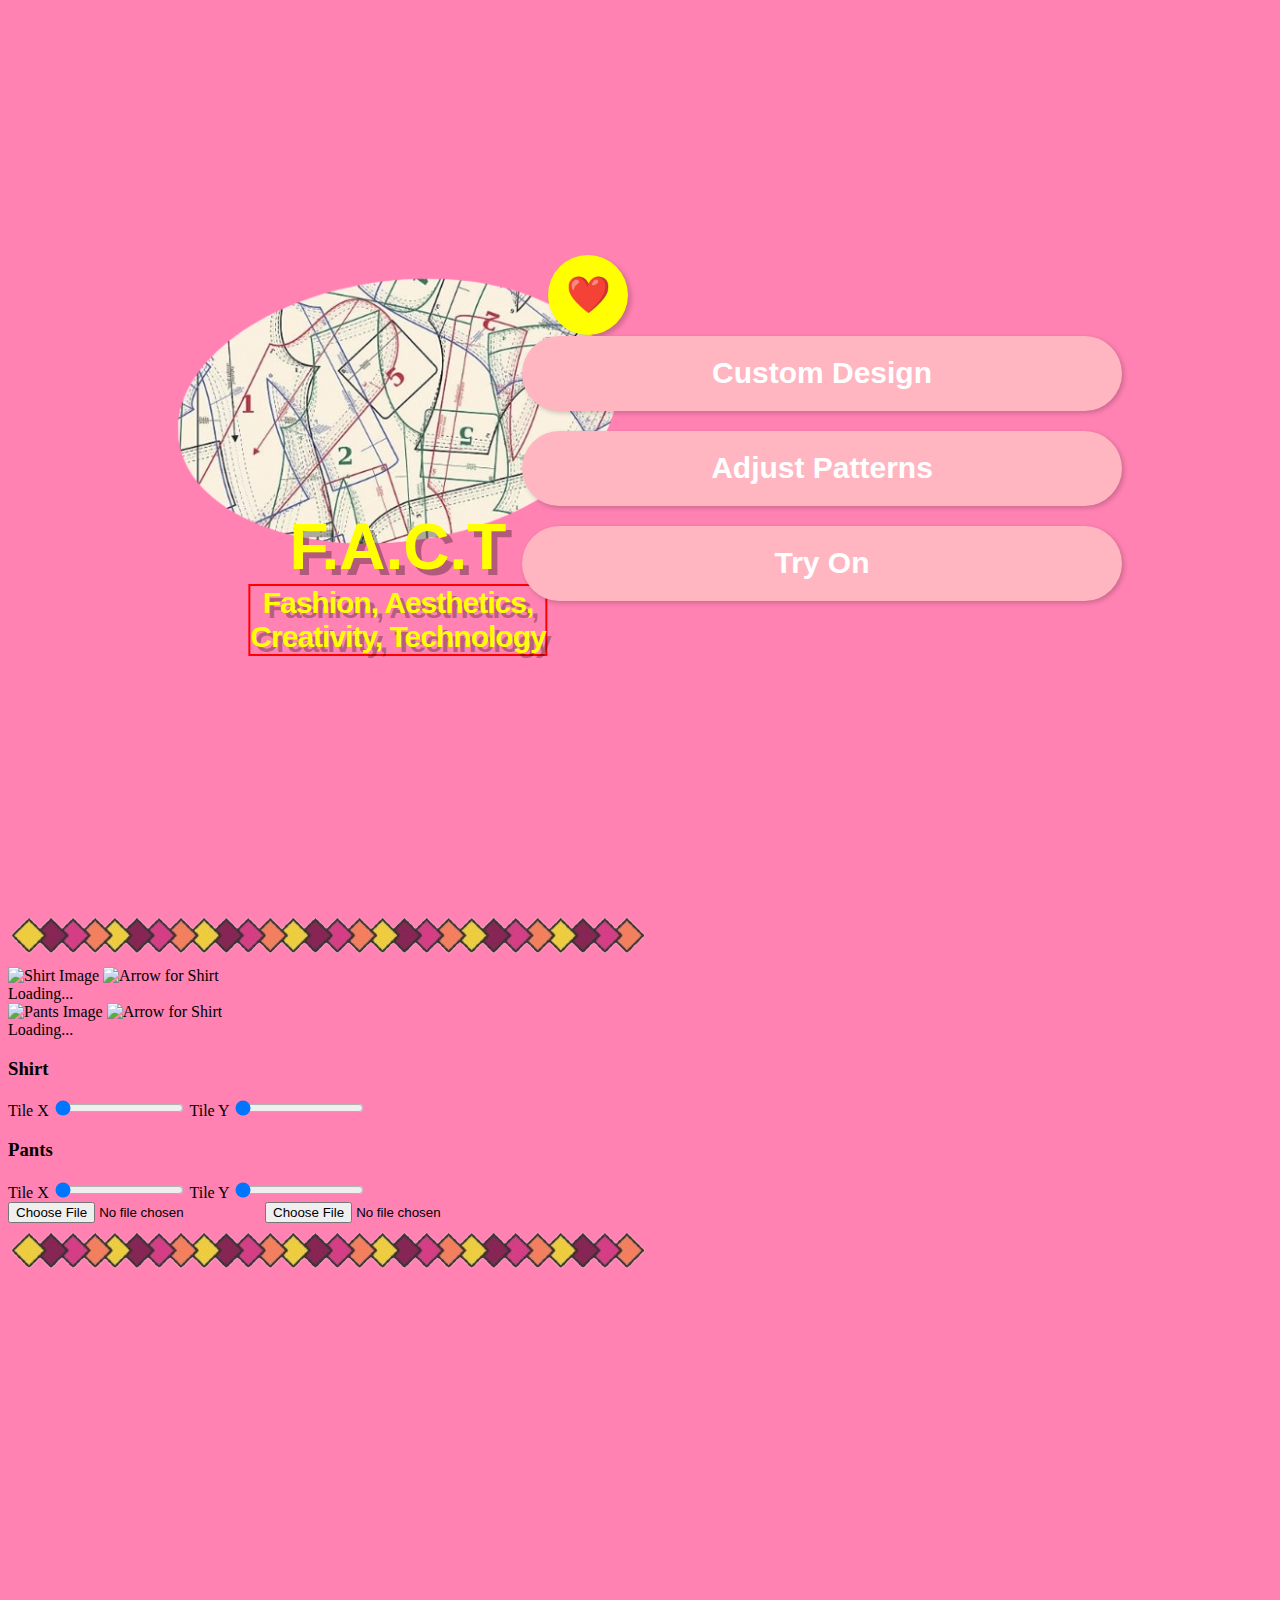
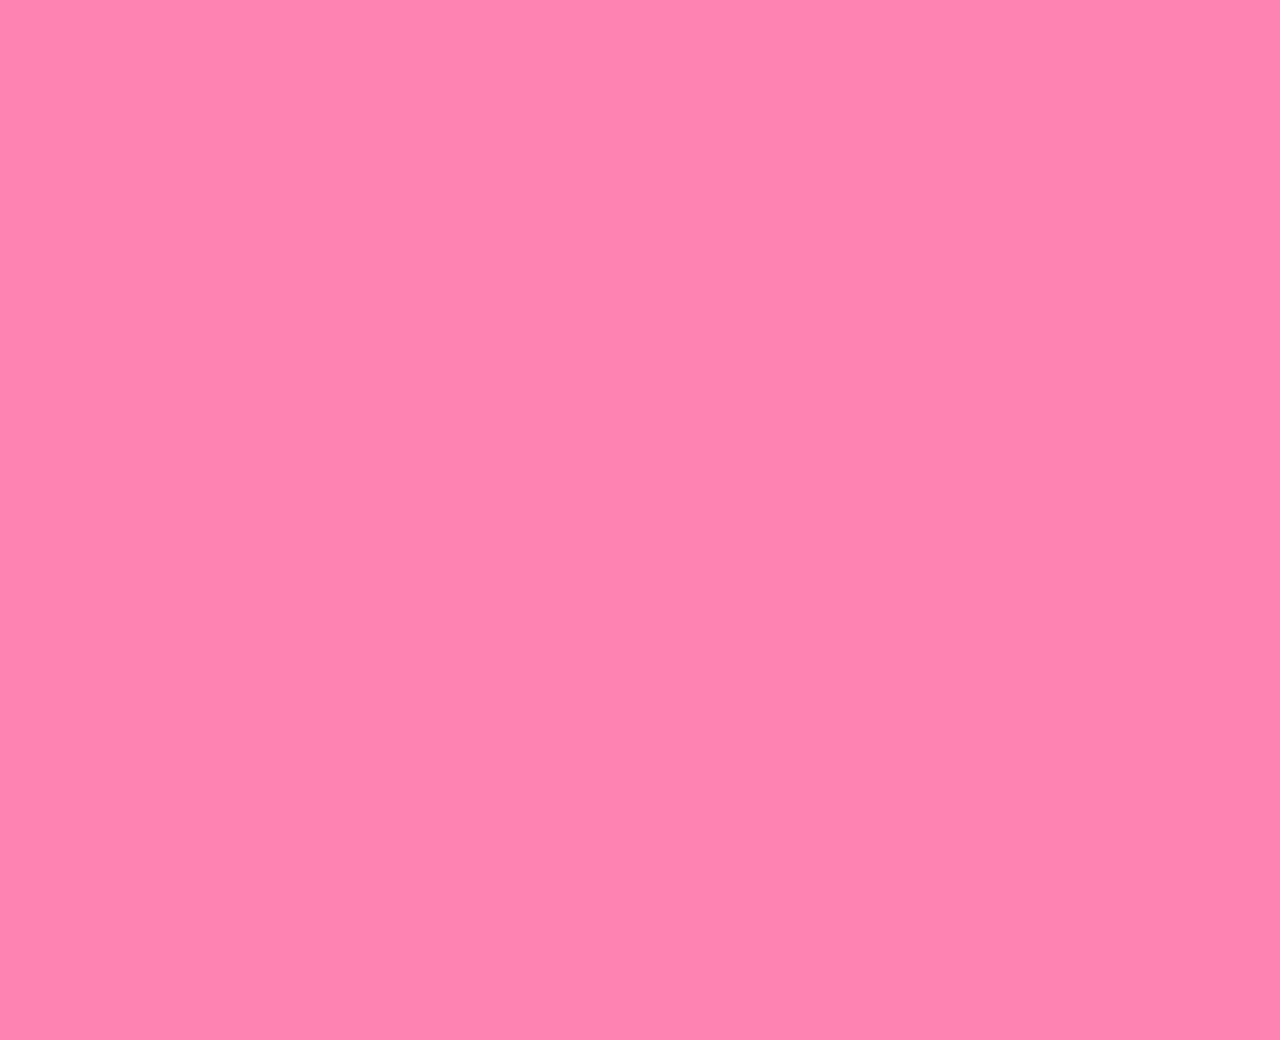
==== commit 70164b85: "all" ====
--- a/frontend/index.html
+++ b/frontend/index.html
@@ -96,78 +96,10 @@
 
 <div id="divider">
     <img src="assets/divider.png">
-  </div>
+</div>
 
 <div id="mirror">
-  <!DOCTYPE html>
-<html lang="en">
-<head>
-  <meta charset="UTF-8">
-  <meta name="viewport" content="width=device-width, initial-scale=1">
-  <title>MediaPipe Video Stream</title>
-  <style>
-    body {
-      font-family: Arial, sans-serif;
-      margin: 20px;
-      text-align: center;
-    }
-    #videoStream {
-      width: 640px;
-      height: 480px;
-      border: 1px solid #ccc;
-      margin-bottom: 20px;
-    }
-    button {
-      padding: 10px 20px;
-      margin: 5px;
-      font-size: 16px;
-    }
-  </style>
-</head>
-<body>
-  <h1>MediaPipe Video Stream</h1>
-  <img id="videoStream" src="" alt="Video stream will appear here" />
-  <div>
-    <button onclick="startCamera()">Start Camera</button>
-    <button onclick="stopCamera()">Stop Camera</button>
-  </div>
-
-  <!-- Socket.IO client library -->
-  <script src="https://cdnjs.cloudflare.com/ajax/libs/socket.io/4.6.1/socket.io.min.js"></script>
-  <script>
-    // Connect to the backend (assumes same host and port 5000)
-    const socket = io();
-
-    socket.on('connect', () => {
-      console.log('Connected to the Flask SocketIO backend.');
-    });
-
-    // Listen for 'frame' events from the backend and update the video stream image
-    socket.on('frame', (data) => {
-      const imgElement = document.getElementById('videoStream');
-      // Prepend the base64 string with the appropriate data URL prefix.
-      imgElement.src = 'data:image/jpeg;base64,' + data.image;
-    });
-
-    // Function to start the camera stream by calling the backend endpoint
-    function startCamera() {
-      // Variant can be 'angle' (or any other your backend supports)
-      fetch('/start_camera/angle')
-        .then(response => response.json())
-        .then(data => console.log(data))
-        .catch(error => console.error('Error starting camera:', error));
-    }
-
-    // Function to stop the camera stream by calling the backend endpoint
-    function stopCamera() {
-      fetch('/stop_camera')
-        .then(response => response.json())
-        .then(data => console.log(data))
-        .catch(error => console.error('Error stopping camera:', error));
-    }
-  </script>
-</body>
-
+    <img id="video"></img>
 </div>
 
   <!-- Import Socket.io from CDN -->
@@ -175,5 +107,12 @@
   <script src="imageTiling.js"></script>
   <script src="videoReceiver.js"></script>
   <script src="carousel.js"></script>
+
+  <!-- Initialize the socket and any global variables needed -->  
+  <script>
+    window.addEventListener('DOMContentLoaded', () => {
+      startCamera();
+    });
+</script>
 </body>
 </html>
--- a/frontend/carousel.css
+++ b/frontend/carousel.css
@@ -212,7 +212,7 @@
     position: absolute;
     top: 118%;
     right: 160px;
-    height: 50%;
+    height: 460px;
     width: 40%;
     padding: var(--size-3, 1rem);
     overflow: auto;
@@ -220,7 +220,7 @@
 
 #shirtWrapper {
     height: 40%;
-    margin-bottom: 2rem;
+    margin-bottom: 1rem;
 }
 
 #pantWrapper {
--- a/frontend/mirror.css
+++ b/frontend/mirror.css
@@ -0,0 +1,19 @@
+#mirror {
+    width: 100vw;
+    height: 150vh;
+    background-size: cover;
+    display: flex;
+    justify-content: center;
+    align-items: center;
+}
+
+#home {
+    height: 100vh;
+    width: 100%;
+}
+
+#videoReceiver {
+    width: 100%;
+    height: 100%;
+    object-fit: cover;
+}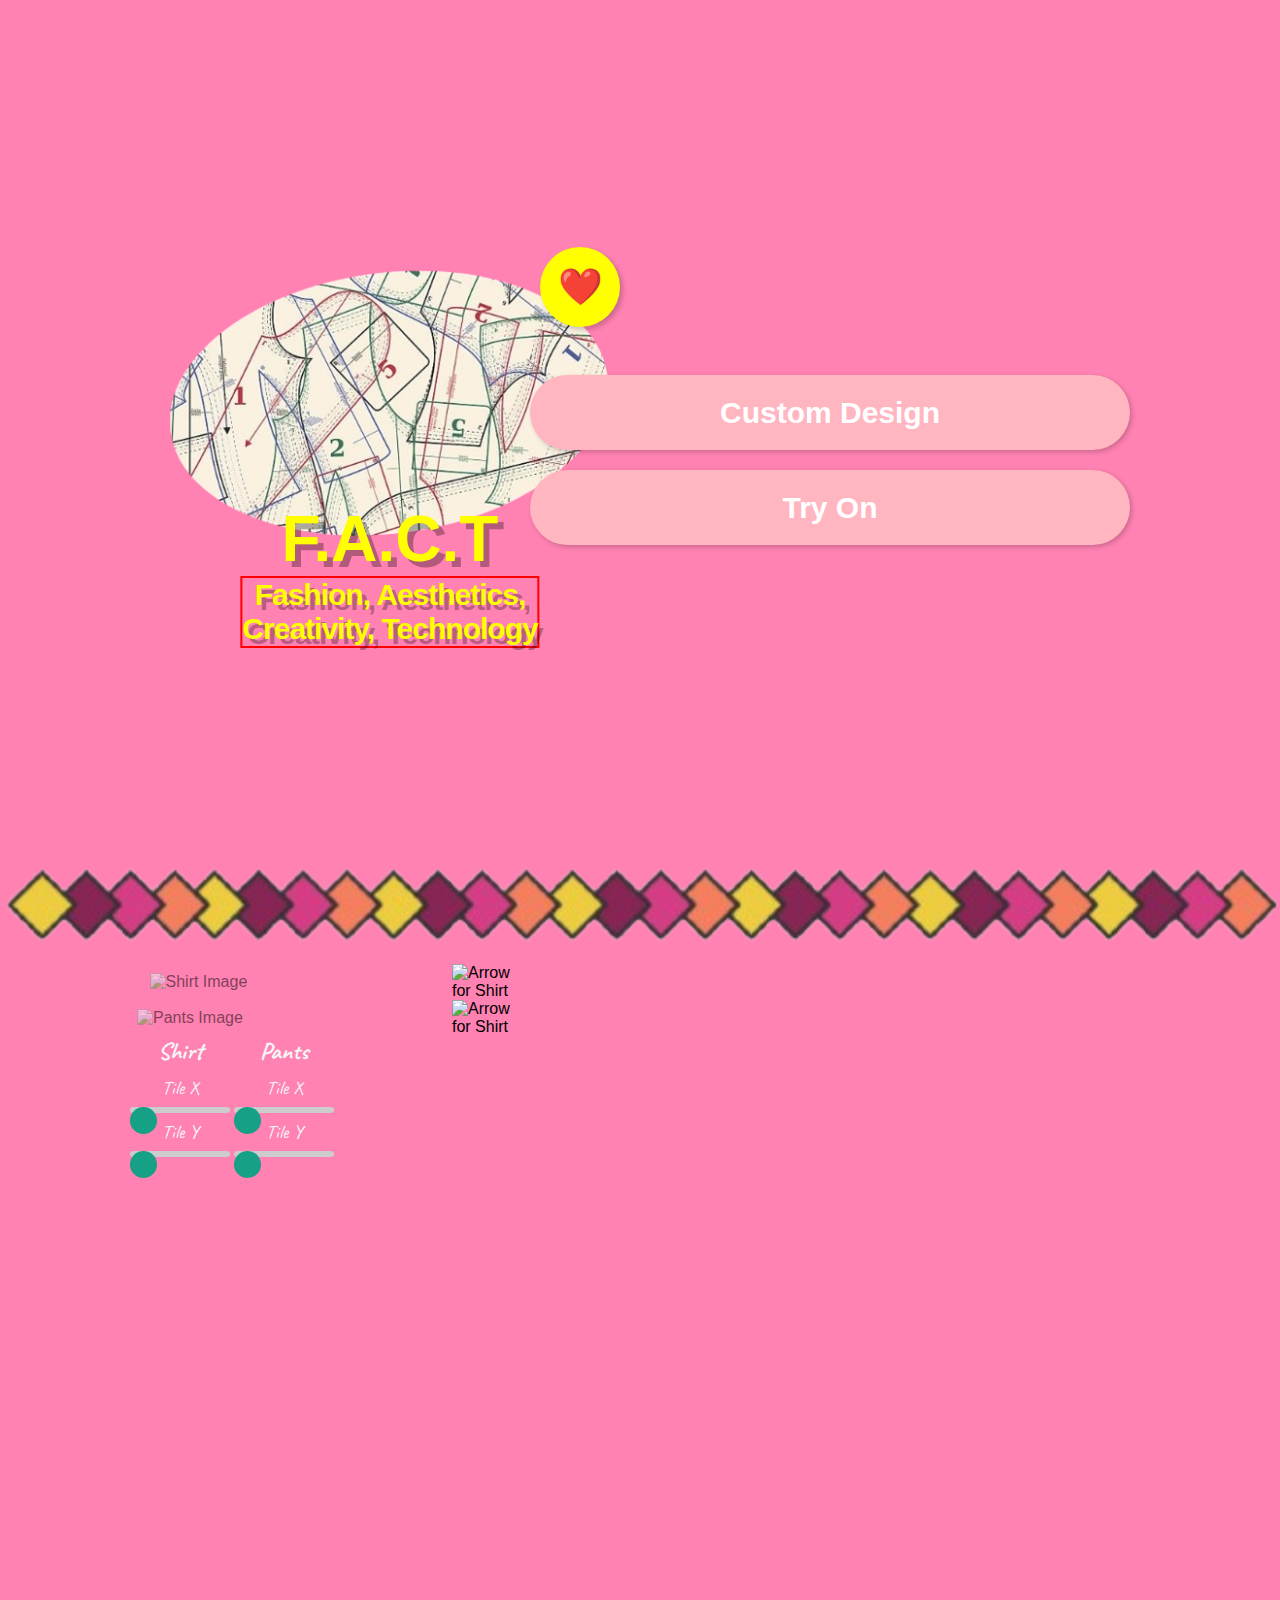
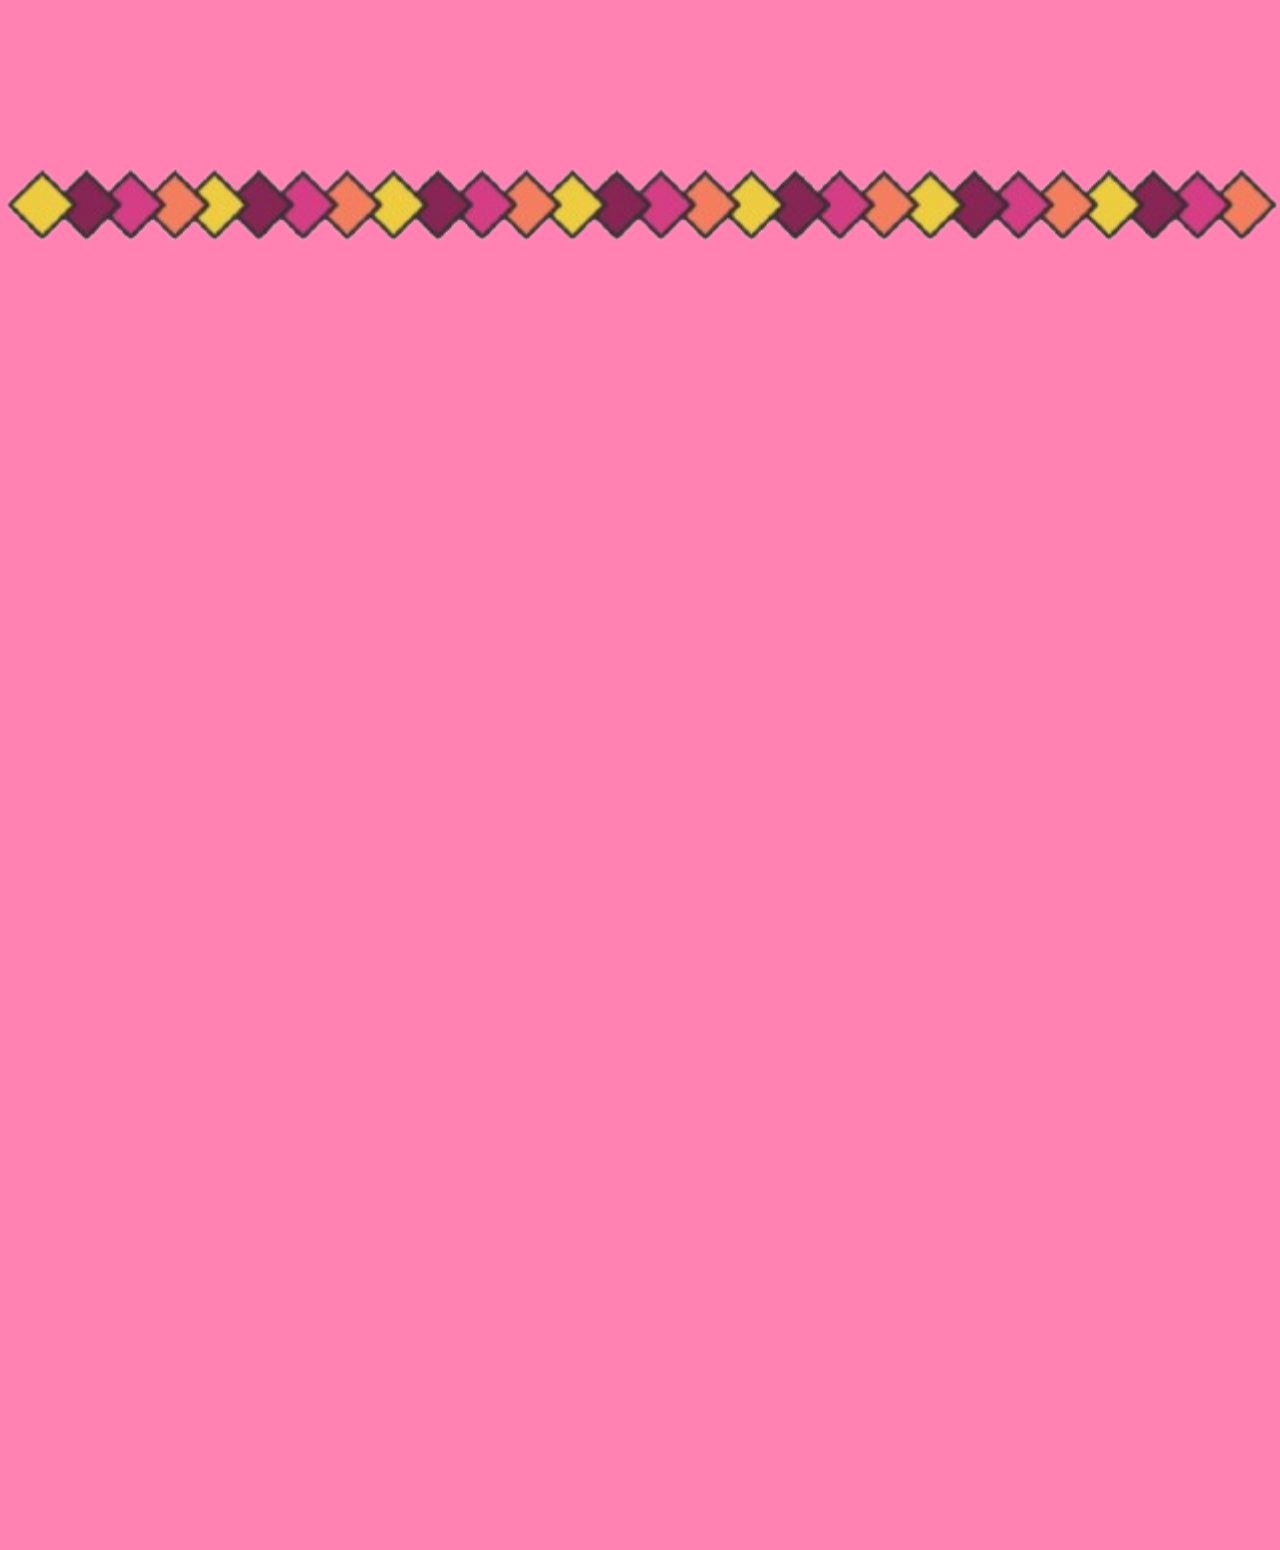
==== commit db02e609: "fix buttons" ====
--- a/frontend/index.html
+++ b/frontend/index.html
@@ -25,8 +25,8 @@
     </div>
     <div class="button-container">
         <a href="#wardrobe" class="button">Custom Design</a>
-        <a href="#" class="button">Adjust&nbsp;Patterns</a>
-        <a href="#" class="button">Try&nbsp;On</a>
+        <!-- <a href="#" class="button">Adjust&nbsp;Patterns</a> -->
+        <a href="#mirror" class="button">Try&nbsp;On</a>
     </div>
 </div>
 
--- a/frontend/wardrobe.css
+++ b/frontend/wardrobe.css
@@ -0,0 +1,246 @@
+body {
+    margin: 0;
+}
+
+#divider {
+    width: 100vw;
+    overflow: visible;
+    /* background: url('assets/divider.png') no-repeat center center; */
+    background-size: cover;
+    height: 0;
+}
+
+#divider img {
+    width: 100%;
+    position: relative;
+    top: -50px;
+    transform: scale(1.0);
+}
+
+#wardrobe {
+    margin: 0;
+    font-family: Arial, sans-serif;
+    /* Fullscreen background image */
+    background: url('assets/wardrobeBackground.png');
+    background-size: cover;
+    display: flex;
+    justify-content: center;
+    align-items: center;
+    height: 100vh;
+}
+
+#home {
+    height: 100vh;
+    width: 100%;
+}
+
+/* #wardrobe {
+height: 100vw;
+width: 100%;
+} */
+/* Main container */
+.left-container {
+    width: 500px;
+    /* background: rgba(255, 255, 255, 0.8); */
+    /* border: 1px solid #ccc; */
+    border-radius: 5px;
+    overflow: hidden;
+    display: flex;
+    flex-direction: column;
+    position: absolute;
+    left: 2rem;
+    top: calc(100% + 4rem)
+}
+
+/* Container for the images (shirt on top, pants below) */
+.person-container {
+    display: flex;
+    flex-direction: column;
+    gap: 0;
+    position: relative;
+}
+
+.image-wrapper {
+    position: relative;
+    display: flex;
+    align-items: center;
+    gap: 10px;
+    /* space between the main image and the arrow */
+}
+
+.arrow-image {
+    width: 80px;
+    /* adjust as needed */
+    height: auto;
+    cursor: pointer;
+    transition: transform 0.3s ease;
+}
+
+.arrow-image:hover {
+    transform: scale(1.05);
+}
+
+/* Display images: transparent background so they blend with the page background */
+.display-image {
+    cursor: pointer;
+    display: block;
+    margin-left: auto;
+    margin-right: auto;
+    width: 35%;
+    height: auto;
+    object-fit: contain;
+    /* border-bottom: 1px solid #ccc; */
+    background: transparent;
+    transition: transform 0.3s ease;
+    opacity: 0.5;
+}
+
+#pants_image {
+    width: 40%;
+}
+
+.display-image:hover {
+    transform: scale(1.05);
+}
+
+/* Loading indicator overlay */
+.loading-indicator {
+    text-align: center;
+    border-radius: 2rem;
+    position: absolute;
+    top: 0;
+    left: 0;
+    width: 40%;
+    height: 100%;
+    background: rgba(0, 0, 0, 0.5);
+    color: #fff;
+    display: none;
+    justify-content: center;
+    align-items: center;
+    font-size: 24px;
+    z-index: 10;
+    /* move to middle */
+    transform: translateX(50%);
+}
+
+/* Slider container at the bottom */
+.slider-container {
+    font-size: larger;
+    padding: 20px;
+    padding-top: 0;
+    margin-right: 20%;
+    display: flex;
+    /* gap: 0px; */
+    justify-content: center;
+    font-family: 'Caveat', cursive;
+    color: whitesmoke;
+    /* background: #eee; */
+}
+
+.slider-group {
+    display: flex;
+    flex-direction: column;
+    align-items: center;
+    gap: 5px;
+}
+
+.slider-group h3 {
+    margin: 0 0 5px;
+    font-size: x-large;
+}
+
+/* Custom styling for range inputs */
+input[type="range"] {
+    -webkit-appearance: none;
+    width: 100px;
+    background: transparent;
+    cursor: pointer;
+}
+
+input[type="range"]:focus {
+    outline: none;
+}
+
+/* Thumb styling for WebKit browsers */
+input[type="range"]::-webkit-slider-thumb {
+    -webkit-appearance: none;
+    width: 2em;
+    height: 2em;
+    background-color: #16a085;
+    border-radius: 1em;
+    /* border: 2px solid rgba(255,255,255,0.5); */
+    transition: border-color 0.2s;
+}
+
+input[type="range"]:hover::-webkit-slider-thumb {
+    border-color: rgba(255, 255, 255, 0.7);
+}
+
+input[type="range"]:active::-webkit-slider-thumb {
+    border-color: rgba(255, 255, 255, 1);
+}
+
+/* Thumb styling for Mozilla */
+input[type="range"]::-moz-range-thumb {
+    width: 2em;
+    height: 2em;
+    background-color: #16a085;
+    border-radius: 1em;
+    /* border: 2px solid rgba(255,255,255,0.5); */
+    transition: border-color 0.2s;
+}
+
+input[type="range"]:hover::-moz-range-thumb {
+    border-color: rgba(255, 255, 255, 0.7);
+}
+
+input[type="range"]:active::-moz-range-thumb {
+    border-color: rgba(255, 255, 255, 1);
+}
+
+/* Thumb styling for IE/Edge */
+input[type="range"]::-ms-thumb {
+    width: 2em;
+    height: 2em;
+    background-color: #16a085;
+    border-radius: 1em;
+    /* border: 2px solid rgba(255,255,255,0.5); */
+    transition: border-color 0.2s;
+}
+
+input[type="range"]:hover::-ms-thumb {
+    border-color: rgba(255, 255, 255, 0.7);
+}
+
+input[type="range"]:active::-ms-thumb {
+    border-color: rgba(255, 255, 255, 1);
+}
+
+/* Track styling for WebKit */
+input[type="range"]::-webkit-slider-runnable-track {
+    width: 100%;
+    height: 6px;
+    background: #ccc;
+    border-radius: 3px;
+}
+
+/* Track styling for Mozilla */
+input[type="range"]::-moz-range-track {
+    width: 100%;
+    height: 6px;
+    background: #ccc;
+    border-radius: 3px;
+}
+
+/* Track styling for IE/Edge */
+input[type="range"]::-ms-track {
+    width: 100%;
+    height: 6px;
+    background: #ccc;
+    border-radius: 3px;
+}
+
+/* Hide the file inputs */
+.hidden-input {
+    display: none;
+}--- a/frontend/carousel.css
+++ b/frontend/carousel.css
@@ -25,7 +25,7 @@
 
 .wrapper i {
   top: 50%;
-  height: 50px;
+  height: 90px;
   width: 50px;
   cursor: pointer;
   font-size: 1.25rem;
@@ -207,11 +207,11 @@
   gap: var(--size-3);
 }
 
-
 .image-container {
     position: absolute;
-    top: 118%;
-    right: 160px;
+    top: calc(100% + 10rem);
+    /* top: 118%; */
+    right: 60px;
     height: 460px;
     width: 40%;
     padding: var(--size-3, 1rem);
@@ -220,7 +220,7 @@
 
 #shirtWrapper {
     height: 40%;
-    margin-bottom: 1rem;
+    margin-bottom: 2.5rem;
 }
 
 #pantWrapper {
